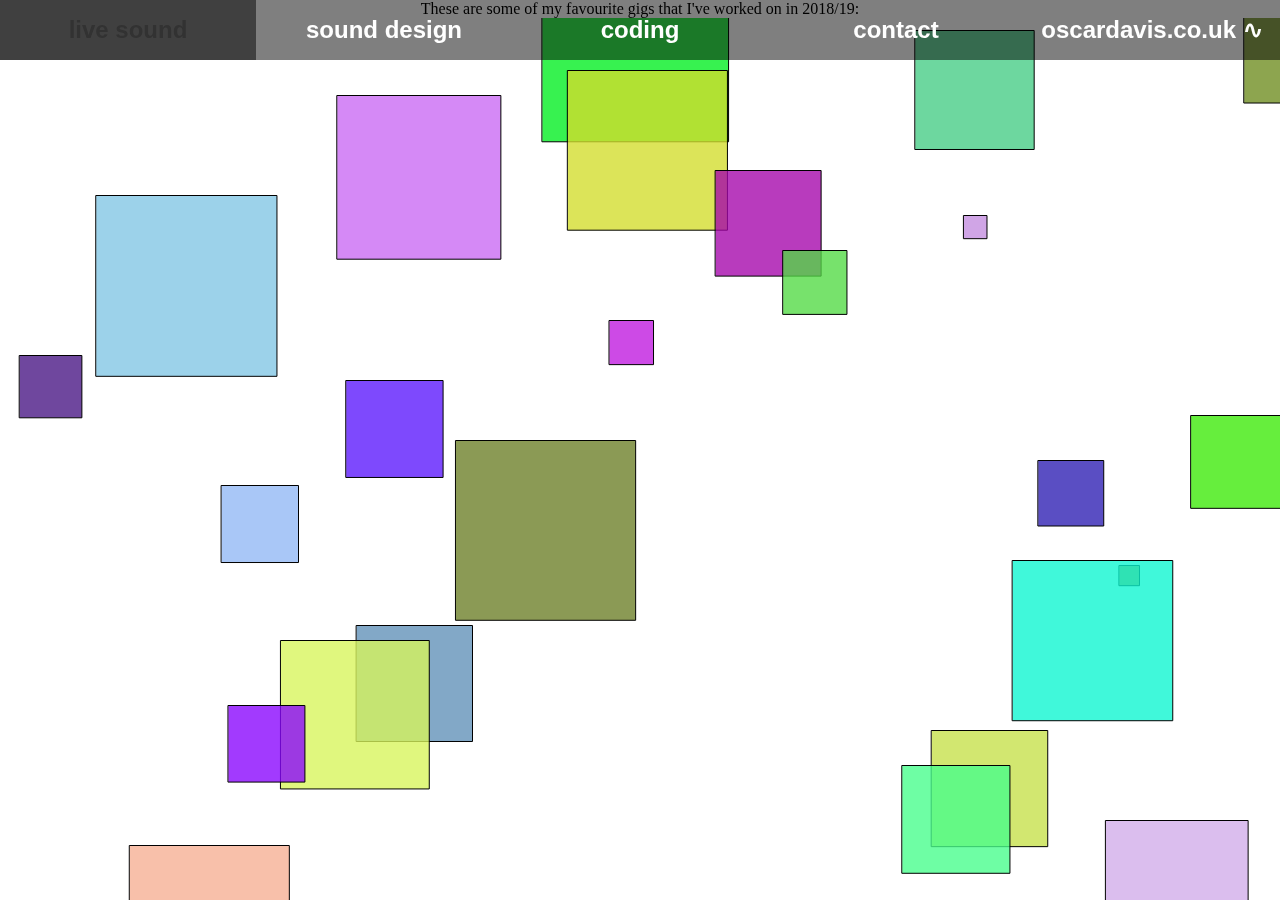
==== liveSound.html @ e8fc6bf4 "progress" ====
<!DOCTYPE html>
<html>
    <head>
        <meta charset="utf-8">
        <title>Live Sound Portfolio</title>
        <link rel="stylesheet" href="index.css">
        <link rel="stylesheet" href="liveSound.css">
        <link rel="shortcut icon" type="image/png" href="resources/faceBW.png"/>
        <script src="p5.min.js"></script>
        <script src="addons/p5.dom.min.js"></script>
        <script src="addons/p5.sound.min.js"></script>
        <script src="XYORGAN.js"></script>
    </head>
    <body>
        <div class="foreground">
          <button class='button' id='button1' type="button" onclick="window.location.href='liveSound.html'">live sound</button>
          <button class='button' id='button2' type="button" onclick="alert('this will lead to sound design portfolio')">sound design</button>
          <button class='button' id='button3' type="button" onclick="alert('this will lead to coding portfolio')">coding</button>
          <button class='button' id='button4' type="button" onclick="alert('this will lead to contact page')">contact</button>
          <button class='button' id='button5' type="button" onclick="window.location.href='index.html'">oscardavis.co.uk ∿</button>
          <div><script src="index.js"></script></div>
        </div>

        <div class="gallery">
            <p>These are some of my favourite gigs that I've worked on in 2018/19:</p>

        </div>
    </body>
</html>
---- index.css ----
*{
    margin:auto;
}

html, body{
    background-color: #FFFFFF;
}

.foreground{
  position: absolute;
  z-index: 1;
  height: 10vh;
  width: 100vw;
  display: grid;
  grid-template-areas: 	"button1 button2 button3 button4 button5";
	grid-template-columns: 20% 20% 20% 20% 20%;
	grid-gap: 0px;
	margin: auto;
  justify-content: stretch;
}

#button1{
  grid-area: "button1";
}

#button2{
  grid-area: "button2";
}

#button3{
  grid-area: "button3";
}

#button4{
  grid-area: "button4";
}

#button5{
  grid-area: "button5";
}

.button {
  height: 100%;
  width:100%;
  display:block;
  border: none;
  background-color: rgba(0,0,0,0.5);
  color: #FFFFFF;
  text-align: center;
  font-size: 24px;
  font-weight: bold;
  cursor: pointer;
}

.button:hover {
  background-color: rgba(255, 255, 255,0);
  color: #323232;
}
---- liveSound.css ----
#button1{
  background-color:  rgba(0,0,0,0.75);
}

.gallery{
  display: grid;
}
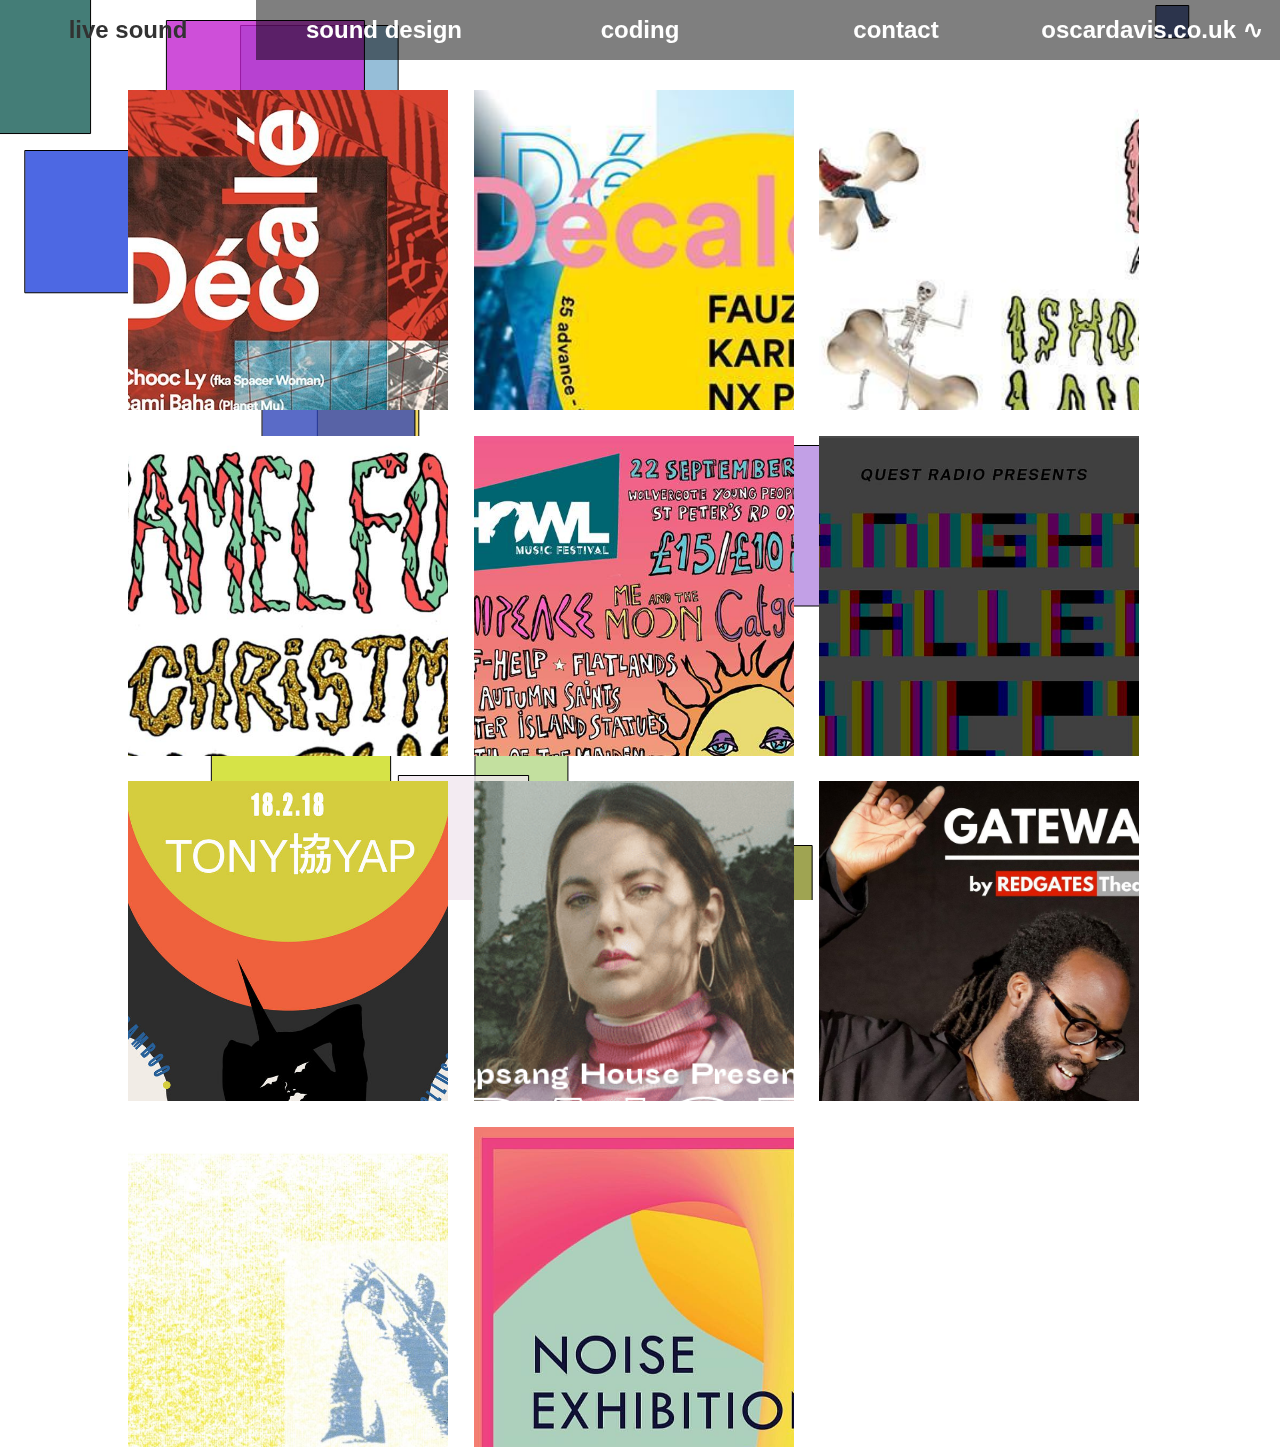
==== commit 841ef9d3: "gallery started" ====
--- a/liveSound.html
+++ b/liveSound.html
@@ -22,8 +22,39 @@
         </div>
 
         <div class="gallery">
-            <p>These are some of my favourite gigs that I've worked on in 2018/19:</p>
-
+          <div class="pic">
+            <img src="resources/gigPosters/decale1.jpg" alt="decale1">
+          </div>
+          <div class="pic">
+            <img src="resources/gigPosters/decale2.jpg" alt="decale1">
+          </div>
+          <div class="pic">
+            <img src="resources/gigPosters/camelfood1.jpg" alt="camelfood1">
+          </div>
+          <div class="pic">
+            <img src="resources/gigPosters/camelfood2.jpg" alt="camelfood2">
+          </div>
+          <div class="pic">
+            <img src="resources/gigPosters/howl.jpg" alt="howl">
+          </div>
+          <div class="pic">
+            <img src="resources/gigPosters/ancq.jpg" alt="ancq">
+          </div>
+          <div class="pic">
+            <img src="resources/gigPosters/decolonise.jpg" alt="decolonise">
+          </div>
+          <div class="pic">
+            <img src="resources/gigPosters/paigeBea.png" alt="paigeBea">
+          </div>
+          <div class="pic">
+            <img src="resources/gigPosters/redgates.jpg" alt="redgates">
+          </div>
+          <div class="pic">
+            <img src="resources/gigPosters/rvivr.jpg" alt="rvivr">
+          </div>
+          <div class="pic">
+            <img src="resources/gigPosters/savageNoise.jpg" alt="savageNoise">
+          </div>
         </div>
     </body>
 </html>
--- a/index.css
+++ b/index.css
@@ -1,21 +1,21 @@
 *{
-    margin:auto;
+  margin:auto;
 }
 
 html, body{
-    background-color: #FFFFFF;
+  margin:auto;
 }
 
 .foreground{
-  position: absolute;
+  position: fixed;
   z-index: 1;
   height: 10vh;
   width: 100vw;
   display: grid;
   grid-template-areas: 	"button1 button2 button3 button4 button5";
 	grid-template-columns: 20% 20% 20% 20% 20%;
+  grid-template-rows: auto;
 	grid-gap: 0px;
-	margin: auto;
   justify-content: stretch;
 }
 
--- a/liveSound.css
+++ b/liveSound.css
@@ -1,7 +1,34 @@
 #button1{
-  background-color:  rgba(0,0,0,0.75);
+  background-color: rgba(255, 255, 255,0);
+  color: #323232;
 }
 
 .gallery{
+  width:100vw;
+  position:absolute;
+  top: 10vh;
+  left:10%;
+
+  background-color: rgba(255,255,255,0);
+
   display: grid;
+  grid-template-columns: 25vw 25vw 25vw;
+  grid-template-rows: 25vw auto;
+  grid-gap: 2vw;
 }
+
+.pic{
+  width: 25vw;
+  height: 25vw;
+  overflow: hidden;
+}
+
+.pic img{
+  margin-left: -20%;
+  height: 200%;
+  object-fit: cover;
+}
+
+.pic :hover{
+  margin-left: 0;
+}
